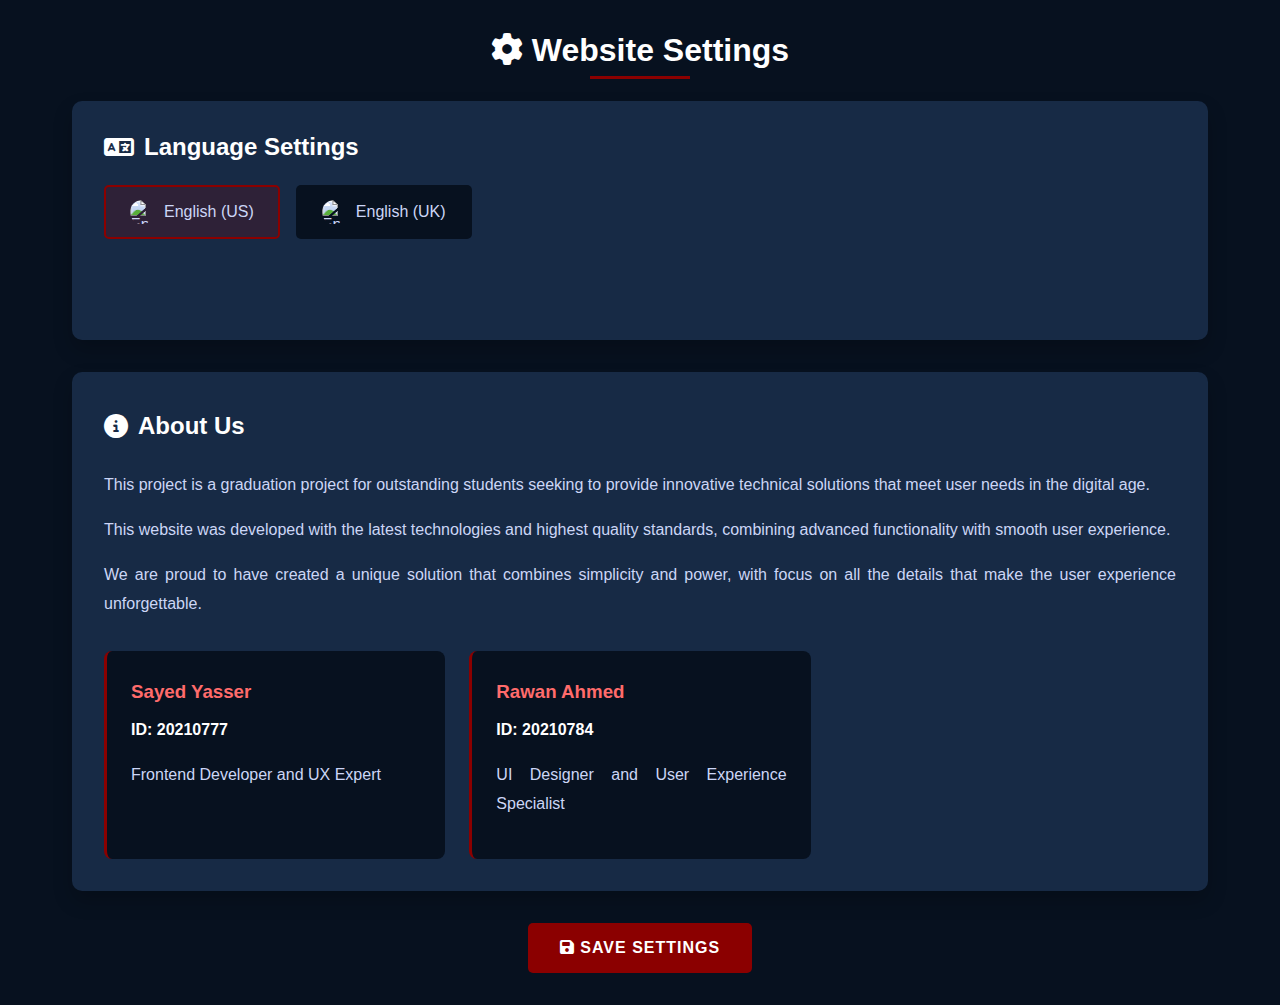
==== settings.html @ 50ea8c6a "Add files via upload" ====
<!DOCTYPE html>
<html lang="en" dir="ltr">
<head>
    <meta charset="UTF-8">
    <title>A-EYE</title> <!-- web name -->
    <LInk rel="icon" href="./image/logos/logo-02.png" type="image/x-icon"> <!-- web icon -->
    <meta name="viewport" content="width=device-width, initial-scale=1.0">
    <title>Website Settings</title>
    <link rel="stylesheet" href="https://cdnjs.cloudflare.com/ajax/libs/font-awesome/6.4.0/css/all.min.css">
    <style>
        /* CSS Variables for colors */
        :root {
            --dark-blue: #07111f;
            --light-blue: #172a45;
            --accent-blue: #fff;
            --dark-red: #8b0000;
            --light-red: #ff6b6b;
            --text-color: #ccd6f6;
            --transition: all 0.3s ease-in-out;
        }

        /* Reset and base styles */
        * {
            margin: 0;
            padding: 0;
            box-sizing: border-box;
            font-family: 'Segoe UI', Tahoma, Geneva, Verdana, sans-serif;
        }

        body {
            background-color: var(--dark-blue);
            color: var(--text-color);
            min-height: 100vh;
            overflow-x: hidden;
        }

        /* Main container */
        .container {
            max-width: 1200px;
            margin: 0 auto;
            padding: 2rem;
            animation: fadeIn 1s ease-in-out;
        }

        /* Fade in animation */
        @keyframes fadeIn {
            from { opacity: 0; transform: translateY(20px); }
            to { opacity: 1; transform: translateY(0); }
        }

        /* Header styles */
        h1 {
            text-align: center;
            margin-bottom: 2rem;
            color: var(--accent-blue);
            position: relative;
            display: inline-block;
            width: 100%;
        }

        /* Header underline animation */
        h1::after {
            content: '';
            position: absolute;
            bottom: -10px;
            left: 50%;
            transform: translateX(-50%);
            width: 100px;
            height: 3px;
            background-color: var(--dark-red);
            animation: expandLine 1.5s ease-in-out forwards;
        }

        @keyframes expandLine {
            from { width: 0; }
            to { width: 100px; }
        }

        /* Settings section styling */
        .settings-section {
            background-color: var(--light-blue);
            border-radius: 10px;
            padding: 2rem;
            margin-bottom: 2rem;
            box-shadow: 0 10px 20px rgba(0, 0, 0, 0.2);
            transition: var(--transition);
        }

        .settings-section:hover {
            transform: translateY(-5px);
            box-shadow: 0 15px 30px rgba(0, 0, 0, 0.3);
        }

        .settings-section h2 {
            color: var(--accent-blue);
            margin-bottom: 1.5rem;
            display: flex;
            align-items: center;
        }

        .settings-section h2 i {
            margin-right: 10px;
        }

        /* Language selector styles */
        .language-selector {
            display: flex;
            flex-wrap: wrap;
            gap: 1rem;
        }

        .language-option {
            background-color: var(--dark-blue);
            border: 2px solid transparent;
            border-radius: 5px;
            padding: 0.8rem 1.5rem;
            cursor: pointer;
            transition: var(--transition);
            display: flex;
            align-items: center;
            opacity: 0;
            transform: translateY(20px);
        }

        .language-option:hover {
            border-color: var(--accent-blue);
            transform: scale(1.05) translateY(0);
        }

        .language-option.active {
            border-color: var(--dark-red);
            background-color: rgba(139, 0, 0, 0.2);
            transform: scale(1.05) translateY(0);
        }

        .language-flag {
            width: 24px;
            height: 24px;
            border-radius: 50%;
            margin-right: 10px;
            object-fit: cover;
        }

        /* About section styles */
        .about-section {
            line-height: 1.8;
        }

        .about-section p {
            margin-bottom: 1rem;
            text-align: justify;
        }

        /* Team members grid */
        .team-members {
            display: grid;
            grid-template-columns: repeat(auto-fill, minmax(300px, 1fr));
            gap: 1.5rem;
            margin-top: 2rem;
        }

        .team-member {
            background-color: var(--dark-blue);
            padding: 1.5rem;
            border-radius: 8px;
            transition: var(--transition);
            border-left: 3px solid var(--dark-red);
        }

        .team-member:hover {
            transform: translateY(-5px);
            box-shadow: 0 5px 15px rgba(0, 0, 0, 0.2);
        }

        .team-member h3 {
            color: var(--light-red);
            margin-bottom: 0.5rem;
        }

        .team-member .id {
            color: var(--accent-blue);
            font-weight: bold;
        }

        /* Save button styles */
        .save-btn {
            background-color: var(--dark-red);
            color: white;
            border: none;
            padding: 1rem 2rem;
            border-radius: 5px;
            cursor: pointer;
            font-size: 1rem;
            font-weight: bold;
            display: block;
            margin: 2rem auto 0;
            transition: var(--transition);
            text-transform: uppercase;
            letter-spacing: 1px;
        }

        .save-btn:hover {
            background-color: var(--light-red);
            transform: translateY(-3px);
            box-shadow: 0 5px 15px rgba(255, 107, 107, 0.4);
        }

        .save-btn:active {
            transform: translateY(0);
        }

        /* Language change animation */
        @keyframes languageChange {
            0% { opacity: 0; transform: scale(0.9); }
            100% { opacity: 1; transform: scale(1); }
        }

        .language-changed {
            animation: languageChange 0.5s ease-in-out;
        }

        /* RTL support for Arabic */
        [dir="rtl"] {
            text-align: right;
        }

        [dir="rtl"] .language-flag {
            margin-right: 0;
            margin-left: 10px;
        }

        [dir="rtl"] .team-member {
            border-left: none;
            border-right: 3px solid var(--dark-red);
        }

        [dir="rtl"] .settings-section h2 i {
            margin-right: 0;
            margin-left: 10px;
        }
    </style>
</head>
<body>
    <div class="container">
        <h1><i class="fas fa-cog"></i> <span data-translate="title">Website Settings</span></h1>
        
        <!-- Language Settings Section -->
        <div class="settings-section">
            <h2><i class="fas fa-language"></i> <span data-translate="languageSettings">Language Settings</span></h2>
            <div class="language-selector">
                <div class="language-option" data-lang="en" data-dir="ltr">
                    <img src="https://flagcdn.com/w20/us.png" class="language-flag" alt="English">
                    <span>English (US)</span>
                </div>
                <div class="language-option" data-lang="en-UK" data-dir="ltr">
                    <img src="https://flagcdn.com/w20/gb.png" class="language-flag" alt="English UK">
                    <span>English (UK)</span>
                </div>
                <div class="language-option" data-lang="ar" data-dir="rtl">
                    <img src="https://flagcdn.com/w20/eg.png" class="language-flag" alt="Arabic">
                    <span>العربية (Arabic)</span>
                </div>
                <div class="language-option" data-lang="fr" data-dir="ltr">
                    <img src="https://flagcdn.com/w20/fr.png" class="language-flag" alt="French">
                    <span>Français (French)</span>
                </div>
                <div class="language-option" data-lang="es" data-dir="ltr">
                    <img src="https://flagcdn.com/w20/es.png" class="language-flag" alt="Spanish">
                    <span>Español (Spanish)</span>
                </div>
                <div class="language-option" data-lang="de" data-dir="ltr">
                    <img src="https://flagcdn.com/w20/de.png" class="language-flag" alt="German">
                    <span>Deutsch (German)</span>
                </div>
            </div>
        </div>
        
        <!-- About Us Section -->
        <div class="settings-section about-section">
            <h2><i class="fas fa-info-circle"></i> <span data-translate="aboutUs">About Us</span></h2>
            <p data-translate="aboutText1">This project is a graduation project for outstanding students seeking to provide innovative technical solutions that meet user needs in the digital age.</p>
            <p data-translate="aboutText2">This website was developed with the latest technologies and highest quality standards, combining advanced functionality with smooth user experience.</p>
            <p data-translate="aboutText3">We are proud to have created a unique solution that combines simplicity and power, with focus on all the details that make the user experience unforgettable.</p>
            
            <div class="team-members">
                <div class="team-member">
                    <h3>Sayed Yasser</h3>
                    <p class="id">ID: 20210777</p>
                    <p data-translate="sayedTitle">Frontend Developer and UX Expert</p>
                </div>
                <div class="team-member">
                    <h3>Rawan Ahmed</h3>
                    <p class="id">ID: 20210784</p>
                    <p data-translate="rawanTitle">UI Designer and User Experience Specialist</p>
                </div>
            </div>
        </div>
        
        <!-- Save Settings Button -->
        <button class="save-btn" id="saveSettings">
            <i class="fas fa-save"></i> <span data-translate="saveButton">Save Settings</span>
        </button>
    </div>

    <script>
        // Translation dictionary
        const translations = {
            'en': {
                'title': 'Website Settings',
                'languageSettings': 'Language Settings',
                'aboutUs': 'About Us',
                'aboutText1': 'This project is a graduation project for outstanding students seeking to provide innovative technical solutions that meet user needs in the digital age.',
                'aboutText2': 'This website was developed with the latest technologies and highest quality standards, combining advanced functionality with smooth user experience.',
                'aboutText3': 'We are proud to have created a unique solution that combines simplicity and power, with focus on all the details that make the user experience unforgettable.',
                'saveButton': 'Save Settings',
                'sayedTitle': 'Frontend Developer and UX Expert',
                'rawanTitle': 'UI Designer and User Experience Specialist',
                'saveSuccess': 'Settings saved successfully!'
            },
            'en-UK': {
                'title': 'Website Settings',
                'languageSettings': 'Language Settings',
                'aboutUs': 'About Us',
                'aboutText1': 'This project is a graduation project for outstanding students seeking to provide innovative technical solutions that meet user needs in the digital age.',
                'aboutText2': 'This website was developed with the latest technologies and highest quality standards, combining advanced functionality with smooth user experience.',
                'aboutText3': 'We are proud to have created a unique solution that combines simplicity and power, with focus on all the details that make the user experience unforgettable.',
                'saveButton': 'Save Settings',
                'sayedTitle': 'Frontend Developer and UX Expert',
                'rawanTitle': 'UI Designer and User Experience Specialist',
                'saveSuccess': 'Settings saved successfully!'
            },
            'ar': {
                'title': 'إعدادات الموقع',
                'languageSettings': 'إعدادات اللغة',
                'aboutUs': 'معلومات عنا',
                'aboutText1': 'هذا المشروع هو مشروع تخرج لطلاب متميزين يسعون لتقديم حلول تقنية مبتكرة تلبي احتياجات المستخدمين في العصر الرقمي.',
                'aboutText2': 'تم تطوير هذا الموقع بأحدث التقنيات وأعلى معايير الجودة، حيث يجمع بين الوظائف المتقدمة وتجربة المستخدم السلسة.',
                'aboutText3': 'نحن فخورون بابتكار حل فريد يجمع بين البساطة والقوة، مع التركيز على كل التفاصيل التي تجعل تجربة المستخدم لا تنسى.',
                'saveButton': 'حفظ الإعدادات',
                'sayedTitle': 'مطور واجهات أمامية وخبير تجربة مستخدم',
                'rawanTitle': 'مصمم واجهات ومتخصص في تجربة المستخدم',
                'saveSuccess': 'تم حفظ الإعدادات بنجاح!'
            },
            'fr': {
                'title': 'Paramètres du site Web',
                'languageSettings': 'Paramètres de langue',
                'aboutUs': 'À propos de nous',
                'aboutText1': 'Ce projet est un projet de fin d\'études pour des étudiants exceptionnels cherchant à fournir des solutions techniques innovantes qui répondent aux besoins des utilisateurs à l\'ère numérique.',
                'aboutText2': 'Ce site Web a été développé avec les dernières technologies et les normes de qualité les plus élevées, combinant des fonctionnalités avancées avec une expérience utilisateur fluide.',
                'aboutText3': 'Nous sommes fiers d\'avoir créé une solution unique qui combine simplicité et puissance, en nous concentrant sur tous les détails qui rendent l\'expérience utilisateur inoubliable.',
                'saveButton': 'Enregistrer les paramètres',
                'sayedTitle': 'Développeur Frontend et Expert UX',
                'rawanTitle': 'Designer UI et Spécialiste de l\'Expérience Utilisateur',
                'saveSuccess': 'Paramètres enregistrés avec succès!'
            },
            'es': {
                'title': 'Configuración del Sitio Web',
                'languageSettings': 'Configuración de Idioma',
                'aboutUs': 'Sobre Nosotros',
                'aboutText1': 'Este proyecto es un proyecto de graduación para estudiantes destacados que buscan proporcionar soluciones técnicas innovadoras que satisfagan las necesidades de los usuarios en la era digital.',
                'aboutText2': 'Este sitio web fue desarrollado con las últimas tecnologías y los más altos estándares de calidad, combinando funcionalidad avanzada con una experiencia de usuario fluida.',
                'aboutText3': 'Estamos orgullosos de haber creado una solución única que combina simplicidad y potencia, con atención a todos los detalles que hacen que la experiencia del usuario sea inolvidable.',
                'saveButton': 'Guardar Configuración',
                'sayedTitle': 'Desarrollador Frontend y Experto en UX',
                'rawanTitle': 'Diseñador UI y Especialista en Experiencia de Usuario',
                'saveSuccess': '¡Configuración guardada con éxito!'
            },
            'de': {
                'title': 'Website-Einstellungen',
                'languageSettings': 'Spracheinstellungen',
                'aboutUs': 'Über Uns',
                'aboutText1': 'Dieses Projekt ist ein Abschlussprojekt für herausragende Studenten, die innovative technische Lösungen anbieten möchten, die den Bedürfnissen der Nutzer im digitalen Zeitalter entsprechen.',
                'aboutText2': 'Diese Website wurde mit den neuesten Technologien und höchsten Qualitätsstandards entwickelt und vereint fortschrittliche Funktionalität mit einem reibungslosen Benutzererlebnis.',
                'aboutText3': 'Wir sind stolz darauf, eine einzigartige Lösung geschaffen zu haben, die Einfachheit und Leistung kombiniert und sich auf alle Details konzentriert, die das Benutzererlebnis unvergesslich machen.',
                'saveButton': 'Einstellungen speichern',
                'sayedTitle': 'Frontend-Entwickler und UX-Experte',
                'rawanTitle': 'UI-Designer und Benutzererlebnis-Spezialist',
                'saveSuccess': 'Einstellungen erfolgreich gespeichert!'
            }
        };

        // Function to update all translatable elements
        function updateTranslations(lang) {
            const translation = translations[lang] || translations['en'];
            document.documentElement.lang = lang;
            
            // Update all elements with data-translate attribute
            document.querySelectorAll('[data-translate]').forEach(element => {
                const key = element.getAttribute('data-translate');
                if (translation[key]) {
                    element.textContent = translation[key];
                }
            });
        }

        // Wait for DOM to be fully loaded
        document.addEventListener('DOMContentLoaded', function() {
            // Load saved settings from localStorage
            const savedLang = localStorage.getItem('selectedLanguage') || 'en';
            const savedDir = localStorage.getItem('pageDirection') || 'ltr';
            
            // Apply saved settings
            document.documentElement.dir = savedDir;
            updateTranslations(savedLang);
            
            // Mark the selected language
            document.querySelectorAll('.language-option').forEach(option => {
                if (option.dataset.lang === savedLang) {
                    option.classList.add('active');
                }
                
                // Add click event
                option.addEventListener('click', function() {
                    document.querySelectorAll('.language-option').forEach(opt => {
                        opt.classList.remove('active');
                    });
                    this.classList.add('active');
                });
            });
            
            // Save settings event
            document.getElementById('saveSettings').addEventListener('click', function() {
                const selectedOption = document.querySelector('.language-option.active');
                const lang = selectedOption.dataset.lang;
                const dir = selectedOption.dataset.dir;
                
                // Save to localStorage
                localStorage.setItem('selectedLanguage', lang);
                localStorage.setItem('pageDirection', dir);
                
                // Apply changes
                document.documentElement.dir = dir;
                updateTranslations(lang);
                
                // Add change animation
                document.body.classList.add('language-changed');
                setTimeout(() => {
                    document.body.classList.remove('language-changed');
                }, 500);
                
                // Show translated confirmation message
                alert(translations[lang].saveSuccess || 'Settings saved successfully!');
                
                // Reload to apply RTL/LTR changes fully
                setTimeout(() => location.reload(), 300);
            });
            
            // Animate language buttons on load
            setTimeout(() => {
                document.querySelectorAll('.language-option').forEach((option, index) => {
                    setTimeout(() => {
                        option.style.opacity = '1';
                        option.style.transform = 'translateY(0)';
                    }, index * 100);
                });
            }, 500);
        });
        // في صفحة الإعدادات، بعد حفظ اللغة
        const langEvent = new CustomEvent('languageChanged', { detail: { lang: lang } });
        window.opener.dispatchEvent(langEvent);
    </script>
</body>
</html>
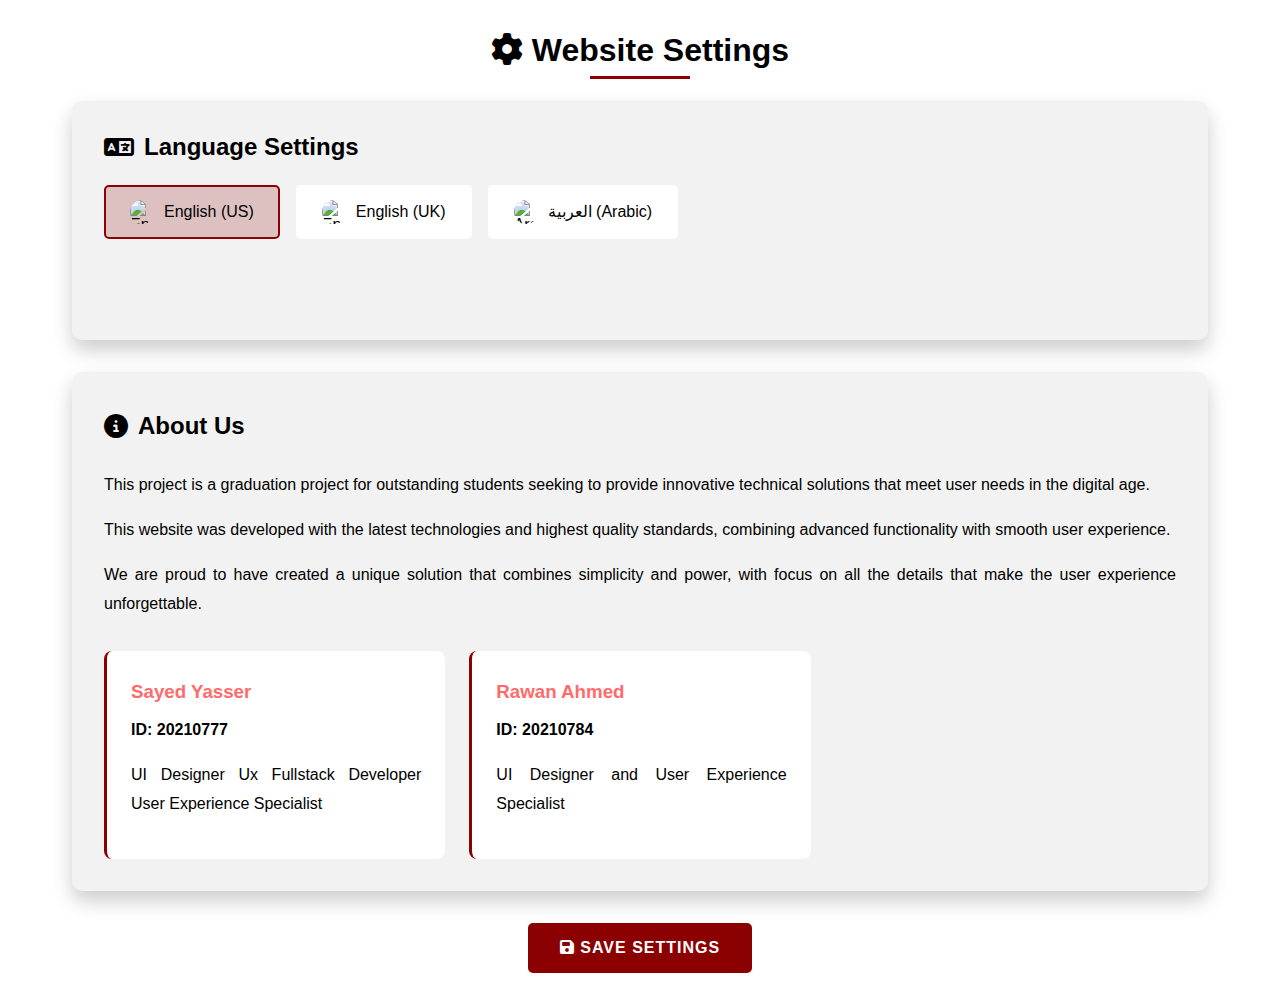
==== commit 8aaa20d2: "Add files via upload" ====
--- a/settings.html
+++ b/settings.html
@@ -10,12 +10,12 @@
     <style>
         /* CSS Variables for colors */
         :root {
-            --dark-blue: #07111f;
-            --light-blue: #172a45;
-            --accent-blue: #fff;
+            --dark-blue: #ffffff;
+            --light-blue: #f2f2f2;
+            --accent-blue: #000000;
             --dark-red: #8b0000;
             --light-red: #ff6b6b;
-            --text-color: #ccd6f6;
+            --text-color: #000000;
             --transition: all 0.3s ease-in-out;
         }
 
@@ -286,7 +286,7 @@
                 <div class="team-member">
                     <h3>Sayed Yasser</h3>
                     <p class="id">ID: 20210777</p>
-                    <p data-translate="sayedTitle">Frontend Developer and UX Expert</p>
+                    <p data-translate="sayedTitle">UI Designer Ux Fullstack Developer User Experience Specialist</p>
                 </div>
                 <div class="team-member">
                     <h3>Rawan Ahmed</h3>
@@ -313,7 +313,7 @@
                 'aboutText2': 'This website was developed with the latest technologies and highest quality standards, combining advanced functionality with smooth user experience.',
                 'aboutText3': 'We are proud to have created a unique solution that combines simplicity and power, with focus on all the details that make the user experience unforgettable.',
                 'saveButton': 'Save Settings',
-                'sayedTitle': 'Frontend Developer and UX Expert',
+                'sayedTitle': 'UI Designer Ux Fullstack Developer User Experience Specialist',
                 'rawanTitle': 'UI Designer and User Experience Specialist',
                 'saveSuccess': 'Settings saved successfully!'
             },
@@ -325,7 +325,7 @@
                 'aboutText2': 'This website was developed with the latest technologies and highest quality standards, combining advanced functionality with smooth user experience.',
                 'aboutText3': 'We are proud to have created a unique solution that combines simplicity and power, with focus on all the details that make the user experience unforgettable.',
                 'saveButton': 'Save Settings',
-                'sayedTitle': 'Frontend Developer and UX Expert',
+                'sayedTitle': 'UI Designer Ux Fullstack Developer User Experience Specialist',
                 'rawanTitle': 'UI Designer and User Experience Specialist',
                 'saveSuccess': 'Settings saved successfully!'
             },
